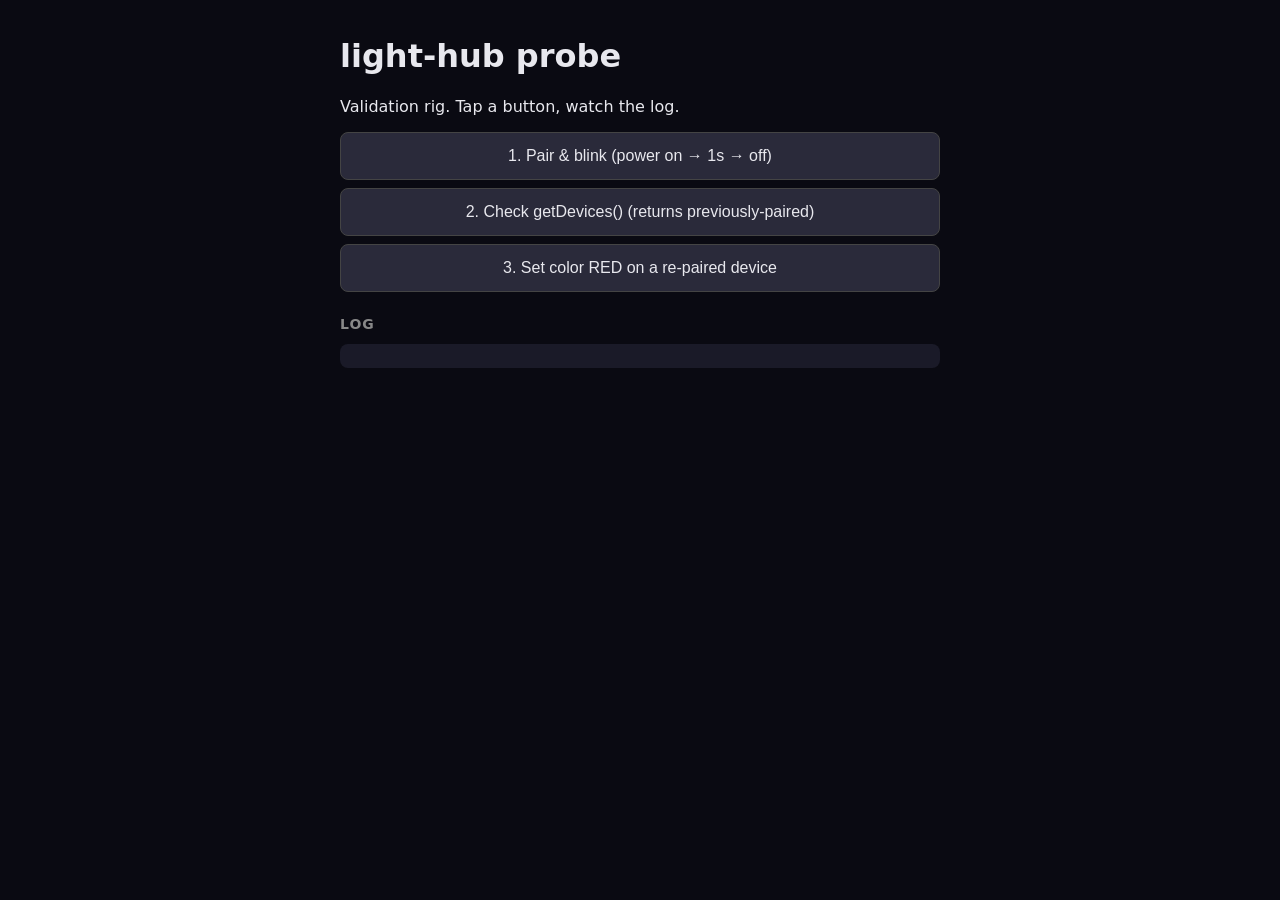
==== probe.html @ bee402d1 "feat: add probe.html validation rig" ====
<!DOCTYPE html>
<html lang="en">
<head>
  <meta charset="utf-8">
  <meta name="viewport" content="width=device-width, initial-scale=1">
  <title>light-hub probe</title>
  <style>
    body { font-family: -apple-system, system-ui, sans-serif; padding: 16px; max-width: 600px; margin: auto; background: #0a0a12; color: #e8e8ee; }
    button { display: block; width: 100%; padding: 14px; margin: 8px 0; font-size: 16px; background: #2a2a3a; color: #e8e8ee; border: 1px solid #444; border-radius: 8px; }
    button:active { background: #3a3a4a; }
    pre { background: #1a1a28; padding: 12px; border-radius: 8px; overflow: auto; font-size: 12px; white-space: pre-wrap; word-break: break-all; }
    h2 { font-size: 14px; color: #888; margin-top: 24px; text-transform: uppercase; letter-spacing: 1px; }
  </style>
</head>
<body>
  <h1>light-hub probe</h1>
  <p>Validation rig. Tap a button, watch the log.</p>

  <button id="btn-pair">1. Pair & blink (power on → 1s → off)</button>
  <button id="btn-known">2. Check getDevices() (returns previously-paired)</button>
  <button id="btn-color">3. Set color RED on a re-paired device</button>

  <h2>Log</h2>
  <pre id="log"></pre>

  <script>
    const log = (msg, obj) => {
      const el = document.getElementById('log');
      const line = obj === undefined ? msg : msg + '\n' + JSON.stringify(obj, null, 2);
      el.textContent = line + '\n\n' + el.textContent;
    };

    const SERVICES = [
      '0000fff0-0000-1000-8000-00805f9b34fb',
      '0000ffe0-0000-1000-8000-00805f9b34fb',
    ];
    const WRITE_CHARS = {
      '0000fff0-0000-1000-8000-00805f9b34fb': '0000fff3-0000-1000-8000-00805f9b34fb',
      '0000ffe0-0000-1000-8000-00805f9b34fb': '0000ffe1-0000-1000-8000-00805f9b34fb',
    };

    const POWER_ON   = new Uint8Array([0x7e, 0x00, 0x04, 0xf0, 0x00, 0x01, 0xff, 0x00, 0xef]);
    const POWER_OFF  = new Uint8Array([0x7e, 0x00, 0x04, 0x00, 0x00, 0x00, 0xff, 0x00, 0xef]);
    const colorBytes = (r, g, b) => new Uint8Array([0x7e, 0x00, 0x05, 0x03, r, g, b, 0x00, 0xef]);

    async function findWritable(server) {
      for (const svcUuid of SERVICES) {
        try {
          const svc = await server.getPrimaryService(svcUuid);
          const charUuid = WRITE_CHARS[svcUuid];
          const ch = await svc.getCharacteristic(charUuid);
          log(`Found service ${svcUuid} char ${charUuid}`);
          log('Properties', {
            write: ch.properties.write,
            writeWithoutResponse: ch.properties.writeWithoutResponse,
          });
          return ch;
        } catch (e) {
          log(`Service ${svcUuid} not found, trying next…`);
        }
      }
      throw new Error('No writable service found');
    }

    async function writeFrame(ch, bytes) {
      if (ch.properties.writeWithoutResponse) {
        await ch.writeValueWithoutResponse(bytes);
      } else {
        await ch.writeValue(bytes);
      }
    }

    document.getElementById('btn-pair').onclick = async () => {
      try {
        log('Requesting device…');
        const device = await navigator.bluetooth.requestDevice({
          filters: [
            { services: [SERVICES[0]] },
            { services: [SERVICES[1]] },
            { namePrefix: 'ELK-' },
            { namePrefix: 'MELK' },
            { namePrefix: 'LEDBLE' },
            { namePrefix: 'LED-' },
            { namePrefix: 'DAY' },
            { namePrefix: 'DB-' },
          ],
          optionalServices: SERVICES,
        });
        log('Picked', { name: device.name, id: device.id });

        const server = await device.gatt.connect();
        log('GATT connected');

        const ch = await findWritable(server);

        await writeFrame(ch, POWER_ON);
        log('Sent POWER_ON');
        await new Promise(r => setTimeout(r, 1000));
        await writeFrame(ch, POWER_OFF);
        log('Sent POWER_OFF');

        device.gatt.disconnect();
        log('SUCCESS — strip blinked');
      } catch (e) {
        log('ERROR: ' + e.message);
      }
    };

    document.getElementById('btn-known').onclick = async () => {
      try {
        if (!navigator.bluetooth.getDevices) {
          log('getDevices() NOT SUPPORTED in this browser/Bluefy version');
          return;
        }
        const devices = await navigator.bluetooth.getDevices();
        log(`getDevices() returned ${devices.length} device(s)`,
          devices.map(d => ({ name: d.name, id: d.id })));
      } catch (e) {
        log('ERROR: ' + e.message);
      }
    };

    document.getElementById('btn-color').onclick = async () => {
      try {
        const device = await navigator.bluetooth.requestDevice({
          filters: [
            { services: [SERVICES[0]] },
            { services: [SERVICES[1]] },
            { namePrefix: 'ELK-' },
            { namePrefix: 'MELK' },
            { namePrefix: 'LEDBLE' },
            { namePrefix: 'LED-' },
            { namePrefix: 'DAY' },
            { namePrefix: 'DB-' },
          ],
          optionalServices: SERVICES,
        });
        const server = await device.gatt.connect();
        const ch = await findWritable(server);
        await writeFrame(ch, POWER_ON);
        await writeFrame(ch, colorBytes(255, 0, 0));
        log('Sent RED');
      } catch (e) {
        log('ERROR: ' + e.message);
      }
    };
  </script>
</body>
</html>
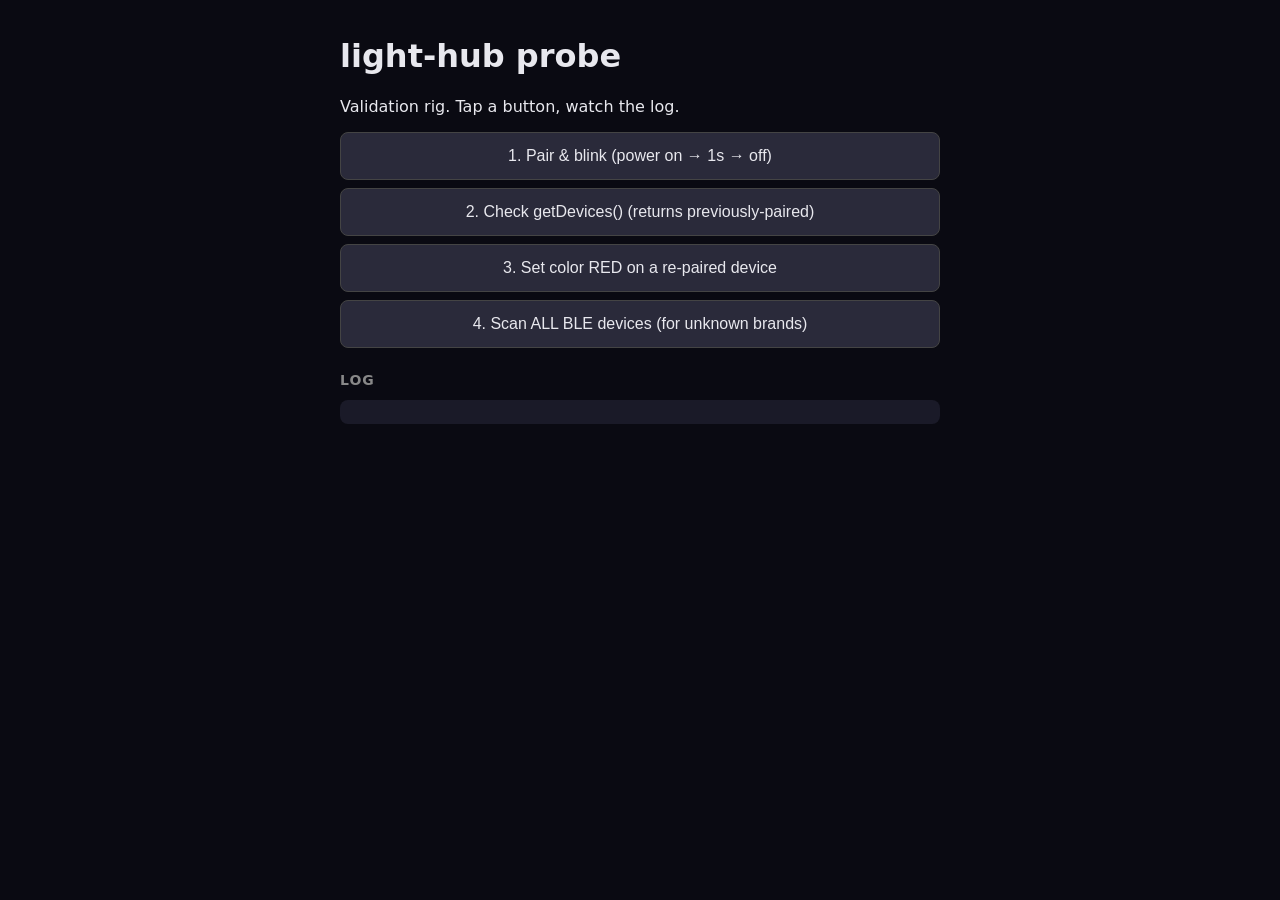
==== commit 04d74b9c: "docs: close validation gate — add QC Light Protocol support Desktop Chrome validated both Lotus Lant" ====
--- a/probe.html
+++ b/probe.html
@@ -19,6 +19,7 @@
   <button id="btn-pair">1. Pair & blink (power on → 1s → off)</button>
   <button id="btn-known">2. Check getDevices() (returns previously-paired)</button>
   <button id="btn-color">3. Set color RED on a re-paired device</button>
+  <button id="btn-scan-all">4. Scan ALL BLE devices (for unknown brands)</button>
 
   <h2>Log</h2>
   <pre id="log"></pre>
@@ -115,6 +116,63 @@
         const devices = await navigator.bluetooth.getDevices();
         log(`getDevices() returned ${devices.length} device(s)`,
           devices.map(d => ({ name: d.name, id: d.id })));
+      } catch (e) {
+        log('ERROR: ' + e.message);
+      }
+    };
+
+    // Broader list of common BLE LED service UUIDs for unknown-brand discovery
+    const LED_SERVICES_WIDE = [
+      '0000fff0-0000-1000-8000-00805f9b34fb', // ELK-BLEDOM
+      '0000ffe0-0000-1000-8000-00805f9b34fb', // ELK variant / HM-10
+      '0000ffe5-0000-1000-8000-00805f9b34fb', // MagicBlue
+      '0000ff00-0000-1000-8000-00805f9b34fb', // Magic Home / Flux
+      '0000fa00-0000-1000-8000-00805f9b34fb', // LEDnet variants
+      '0000feb3-0000-1000-8000-00805f9b34fb', // MagicBlue alt
+      '0000af30-0000-1000-8000-00805f9b34fb', // rare
+      '0000afd0-0000-1000-8000-00805f9b34fb', // Chinese LEDs
+      '000000ff-0000-1000-8000-00805f9b34fb', // generic
+      '0000ffb0-0000-1000-8000-00805f9b34fb', // Triones variant
+      '0000a032-0000-1000-8000-00805f9b34fb', // some WS2812-BT
+      '0000ffc0-0000-1000-8000-00805f9b34fb', // generic
+      '0000ffd0-0000-1000-8000-00805f9b34fb', // Triones
+      '0000ffd5-0000-1000-8000-00805f9b34fb', // happy_lighting / Triones
+      '0000fee0-0000-1000-8000-00805f9b34fb', // generic
+      '0000fee7-0000-1000-8000-00805f9b34fb', // some Chinese
+    ];
+
+    document.getElementById('btn-scan-all').onclick = async () => {
+      try {
+        log('Scanning ALL BLE devices (pick your unknown strip from the picker)…');
+        const device = await navigator.bluetooth.requestDevice({
+          acceptAllDevices: true,
+          optionalServices: LED_SERVICES_WIDE,
+        });
+        log('Picked', { name: device.name, id: device.id });
+        try {
+          const server = await device.gatt.connect();
+          log('GATT connected — discovering services…');
+          const services = await server.getPrimaryServices();
+          const svcInfo = services.map(s => ({ uuid: s.uuid, isPrimary: s.isPrimary }));
+          log(`Advertised services (${services.length})`, svcInfo);
+          // Try each service — see if we can find a writable characteristic
+          for (const svc of services) {
+            try {
+              const chars = await svc.getCharacteristics();
+              log(`Service ${svc.uuid} has ${chars.length} characteristic(s)`,
+                chars.map(c => ({
+                  uuid: c.uuid,
+                  write: c.properties.write,
+                  writeWithoutResponse: c.properties.writeWithoutResponse,
+                })));
+            } catch (e) {
+              log(`Could not enumerate chars for ${svc.uuid}: ${e.message}`);
+            }
+          }
+          device.gatt.disconnect();
+        } catch (e) {
+          log('Could not connect/enumerate: ' + e.message);
+        }
       } catch (e) {
         log('ERROR: ' + e.message);
       }
